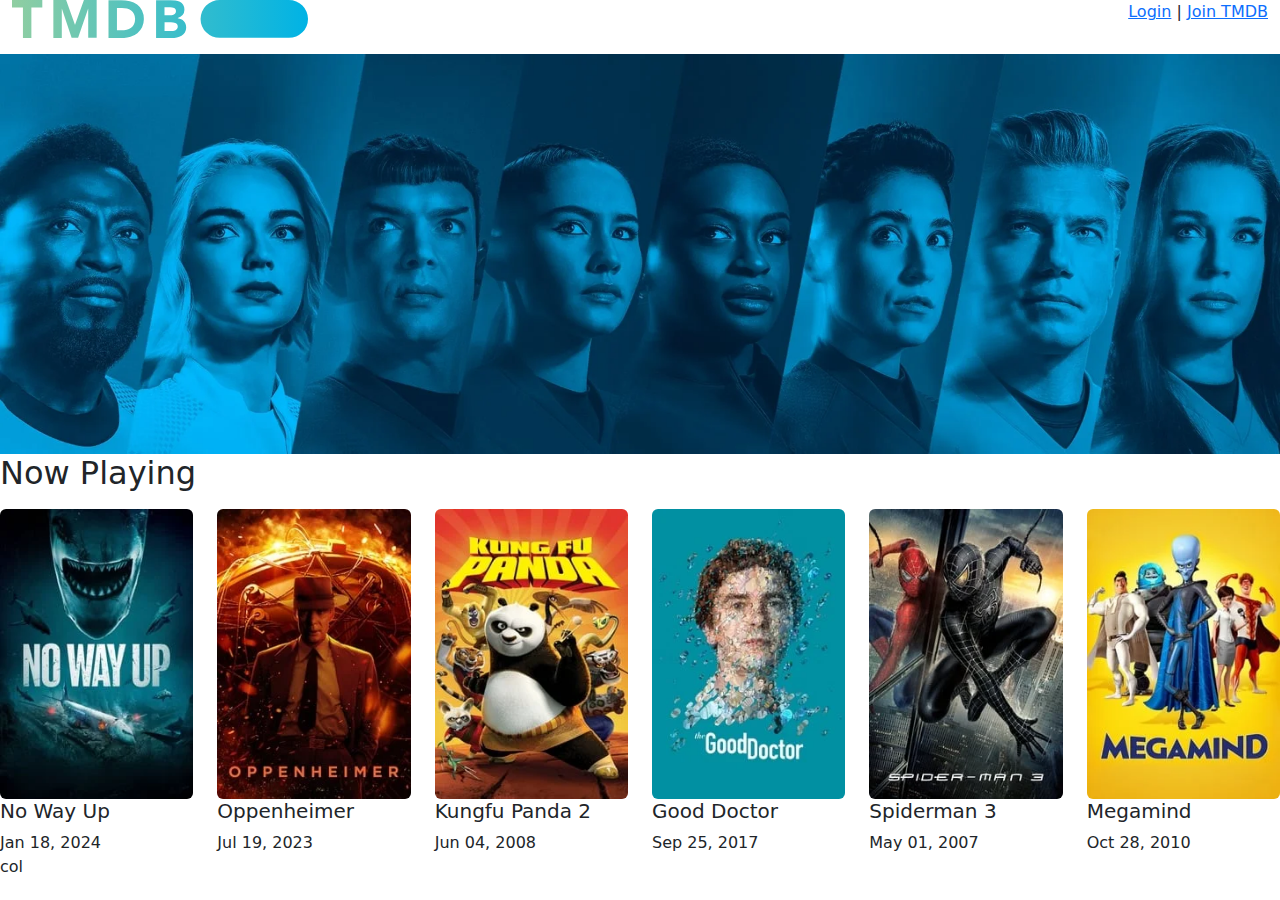
==== bs/index.html @ f5e77dcc "ini updatee" ====
<!DOCTYPE html>
<html lang="en">
<head>
    <meta charset="UTF-8">
    <meta name="viewport" content="width=device-width, initial-scale=1.0">
    <title>The Movie</title>
    <!-- bootstrap cdn -->
    <link href="https://cdn.jsdelivr.net/npm/bootstrap@5.3.3/dist/css/bootstrap.min.css" 
    rel="stylesheet" 
    integrity="sha384-QWTKZyjpPEjISv5WaRU9OFeRpok6YctnYmDr5pNlyT2bRjXh0JMhjY6hW+ALEwIH" 
    crossorigin="anonymous">
    
</head>
<body>
    <div class="container-fluid">
        <div class ="row">
    <!-- logo -->
    <div class="col-lg-3 text-end">
        <img src="img/logo.svg" alt="" class = "img-responsive"/>
    </div>
    <!-- link navigasi -->
    <div class="col-lg-9 text-end">
        <a href="#" class = "link-primary">Login</a> | <a href="#" class ="link-primary">Join TMDB</a>
    </div>
    </div>
</div>
    <div class = "row mt-3" >
        <div class = "col-lg-12">
            <!-- banner -->
            <img src="img/u0BDggs80FG9tyZwxWTzVTDQls0.jpg" alt="" class ="img-fluid">
        </div>
    </div>
    <h2>Now Playing</h2>
    <div class ="row mt-3">
        <div class ="col-lg-2 col-sm-4">
            <img src="img/1.webp" alt="" class ="img-fluid rounded"/>
            <h5> No Way Up</h5>
            Jan 18, 2024
        </div>
        <div class ="col-lg-2 col-sm-4">
            <img src="img/2.webp" alt="" class ="img-fluid rounded"/>
            <h5>Oppenheimer</h5>
            Jul 19, 2023
        </div>
        <div class ="col-lg-2 col-sm-4">
           <img src="img/3.webp" alt=""  class ="img-fluid rounded"/>
           <h5>Kungfu Panda 2</h5>
           Jun 04, 2008
        </div>
        <div class ="col-lg-2 col-sm-4">
           <img src="img/4webp.webp" alt=""  class ="img-fluid rounded"/>
           <h5>Good Doctor</h5>
           Sep 25, 2017
        </div>
        <div class ="col-lg-2 col-sm-4">
           <img src="img/5.webp" alt=""  class ="img-fluid rounded"/>
           <h5>Spiderman 3</h5>
           May 01, 2007
        </div>
        <div class ="col-lg-2 col-sm-4">
           <img src="img/6.webp" alt=""  class ="img-fluid rounded"/>
           <h5>Megamind</h5>
           Oct 28, 2010
        </div>
    </div>
    col
</div>
</body>
</html>
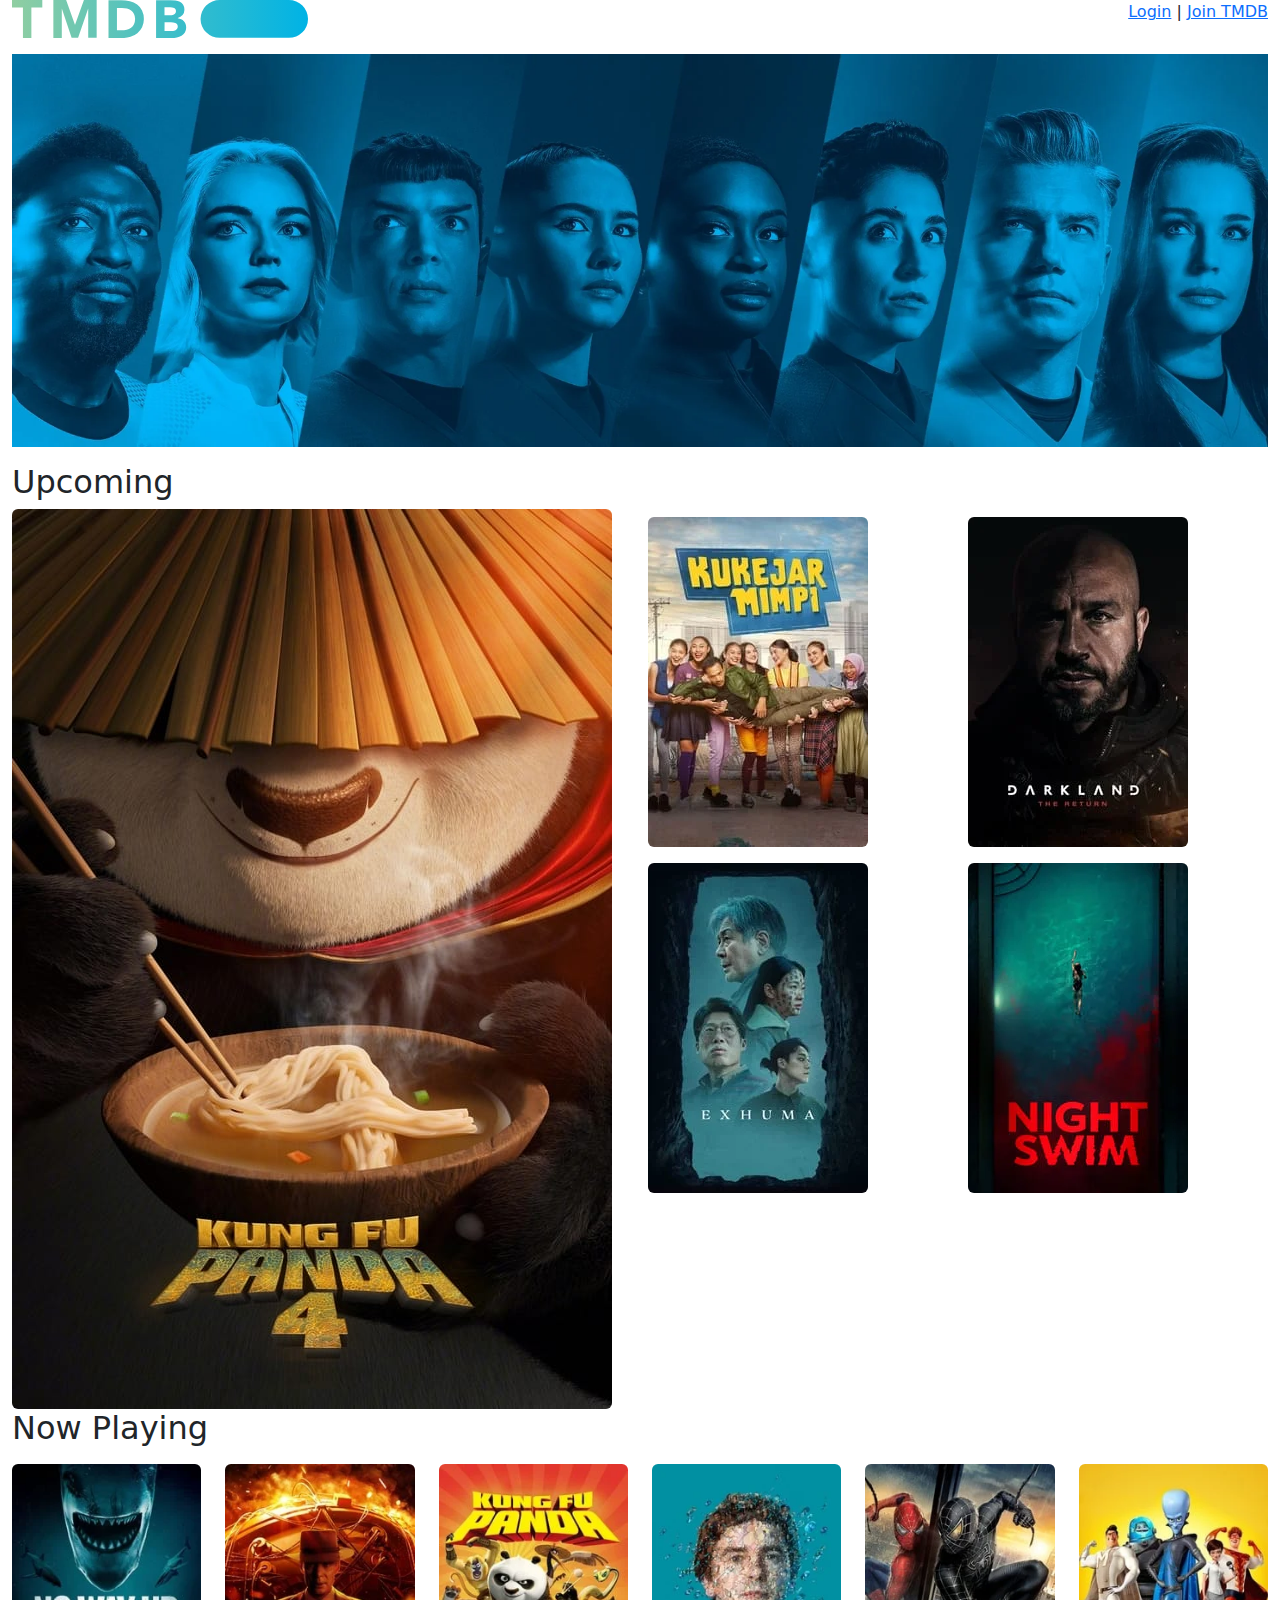
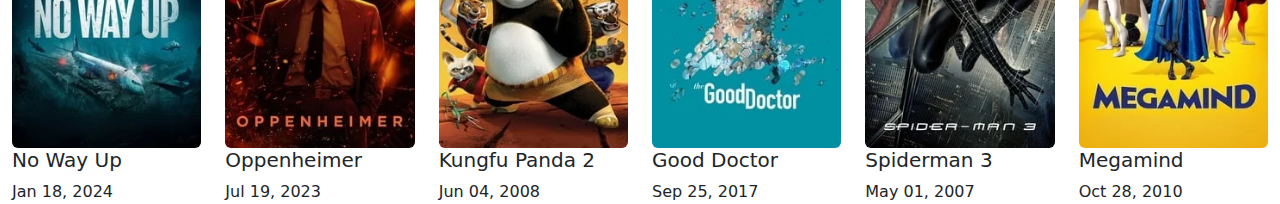
==== commit b323e8e4: "updatee" ====
--- a/bs/index.html
+++ b/bs/index.html
@@ -1,69 +1,100 @@
 <!DOCTYPE html>
 <html lang="en">
+
 <head>
     <meta charset="UTF-8">
     <meta name="viewport" content="width=device-width, initial-scale=1.0">
     <title>The Movie</title>
     <!-- bootstrap cdn -->
-    <link href="https://cdn.jsdelivr.net/npm/bootstrap@5.3.3/dist/css/bootstrap.min.css" 
-    rel="stylesheet" 
-    integrity="sha384-QWTKZyjpPEjISv5WaRU9OFeRpok6YctnYmDr5pNlyT2bRjXh0JMhjY6hW+ALEwIH" 
-    crossorigin="anonymous">
-    
+    <link href="https://cdn.jsdelivr.net/npm/bootstrap@5.3.3/dist/css/bootstrap.min.css" rel="stylesheet"
+        integrity="sha384-QWTKZyjpPEjISv5WaRU9OFeRpok6YctnYmDr5pNlyT2bRjXh0JMhjY6hW+ALEwIH" crossorigin="anonymous">
+
 </head>
+
 <body>
     <div class="container-fluid">
-        <div class ="row">
-    <!-- logo -->
-    <div class="col-lg-3 text-end">
-        <img src="img/logo.svg" alt="" class = "img-responsive"/>
+        <div class="row">
+            <!-- logo -->
+            <div class="col-lg-3 text-end">
+                <img src="img/logo.svg" alt="" class="img-responsive" />
+            </div>
+            <!-- link navigasi -->
+            <div class="col-lg-9 text-end">
+                <a href="#" class="link-primary">Login</a> | <a href="#" class="link-primary">Join TMDB</a>
+            </div>
+        </div>
+
+
+        <div class="row mt-3">
+            <div class="col-lg-12">
+                <!-- banner -->
+                <img src="img/u0BDggs80FG9tyZwxWTzVTDQls0.jpg" alt="" class="img-fluid">
+            </div>
+        </div>
+
+        <h2 class= "mt-3">Upcoming</h2>
+        <div class="row">
+            <div class="col-lg-6 ">
+                <img src="img/kungfu4.jpg" alt="" class="img-fluid rounded">
+            </div>
+            <div class="col-lg-6 col-sm-12">
+                <div class="row">
+                    <div class="col-lg-6 p-2 col-sm-6">
+                        <img src="img/eJaYXABZlLn2sgTkkRbu6JIGxNH.png" alt="" class="img-fluid rounded">
+                    </div>
+
+                    <div class="col-lg-6 p-2 col-sm-6">
+                        <img src="img/c8B4DsVcFVDLVmbpHMHU3RjLNAV.webp" alt="" class="img-fluid rounded">
+                    </div>
+
+                    <div class="col-lg-6 p-2 col-sm-6">
+                        <img src="img/pQYHouPsDw32FhDLr7E3jmw0WTk.webp" alt="" class="img-fluid rounded">
+                    </div>
+
+                    <div class="col-lg-6 p-2 col-sm-6">
+                        <img src="img/9kSBjQ7KvMpCsdTYJ8BFiCNiMp4.webp" alt="" class="img-fluid rounded">
+                    </div>
+                </div>
+            </div>
+
+
+        </div>
+
+        <h2>Now Playing</h2>
+        <div class="row mt-3">
+            <div class="col-lg-2 col-sm-4">
+                <img src="img/1.webp" alt="" class="img-fluid rounded" />
+                <h5> No Way Up</h5>
+                Jan 18, 2024
+            </div>
+            <div class="col-lg-2 col-sm-4">
+                <img src="img/2.webp" alt="" class="img-fluid rounded" />
+                <h5>Oppenheimer</h5>
+                Jul 19, 2023
+            </div>
+            <div class="col-lg-2 col-sm-4">
+                <img src="img/3.webp" alt="" class="img-fluid rounded" />
+                <h5>Kungfu Panda 2</h5>
+                Jun 04, 2008
+            </div>
+            <div class="col-lg-2 col-sm-4">
+                <img src="img/4webp.webp" alt="" class="img-fluid rounded" />
+                <h5>Good Doctor</h5>
+                Sep 25, 2017
+            </div>
+            <div class="col-lg-2 col-sm-4">
+                <img src="img/5.webp" alt="" class="img-fluid rounded" />
+                <h5>Spiderman 3</h5>
+                May 01, 2007
+            </div>
+            <div class="col-lg-2 col-sm-4">
+                <img src="img/6.webp" alt="" class="img-fluid rounded" />
+                <h5>Megamind</h5>
+                Oct 28, 2010
+            </div>
+        </div>
+
     </div>
-    <!-- link navigasi -->
-    <div class="col-lg-9 text-end">
-        <a href="#" class = "link-primary">Login</a> | <a href="#" class ="link-primary">Join TMDB</a>
-    </div>
-    </div>
-</div>
-    <div class = "row mt-3" >
-        <div class = "col-lg-12">
-            <!-- banner -->
-            <img src="img/u0BDggs80FG9tyZwxWTzVTDQls0.jpg" alt="" class ="img-fluid">
-        </div>
-    </div>
-    <h2>Now Playing</h2>
-    <div class ="row mt-3">
-        <div class ="col-lg-2 col-sm-4">
-            <img src="img/1.webp" alt="" class ="img-fluid rounded"/>
-            <h5> No Way Up</h5>
-            Jan 18, 2024
-        </div>
-        <div class ="col-lg-2 col-sm-4">
-            <img src="img/2.webp" alt="" class ="img-fluid rounded"/>
-            <h5>Oppenheimer</h5>
-            Jul 19, 2023
-        </div>
-        <div class ="col-lg-2 col-sm-4">
-           <img src="img/3.webp" alt=""  class ="img-fluid rounded"/>
-           <h5>Kungfu Panda 2</h5>
-           Jun 04, 2008
-        </div>
-        <div class ="col-lg-2 col-sm-4">
-           <img src="img/4webp.webp" alt=""  class ="img-fluid rounded"/>
-           <h5>Good Doctor</h5>
-           Sep 25, 2017
-        </div>
-        <div class ="col-lg-2 col-sm-4">
-           <img src="img/5.webp" alt=""  class ="img-fluid rounded"/>
-           <h5>Spiderman 3</h5>
-           May 01, 2007
-        </div>
-        <div class ="col-lg-2 col-sm-4">
-           <img src="img/6.webp" alt=""  class ="img-fluid rounded"/>
-           <h5>Megamind</h5>
-           Oct 28, 2010
-        </div>
-    </div>
-    col
-</div>
 </body>
+
 </html>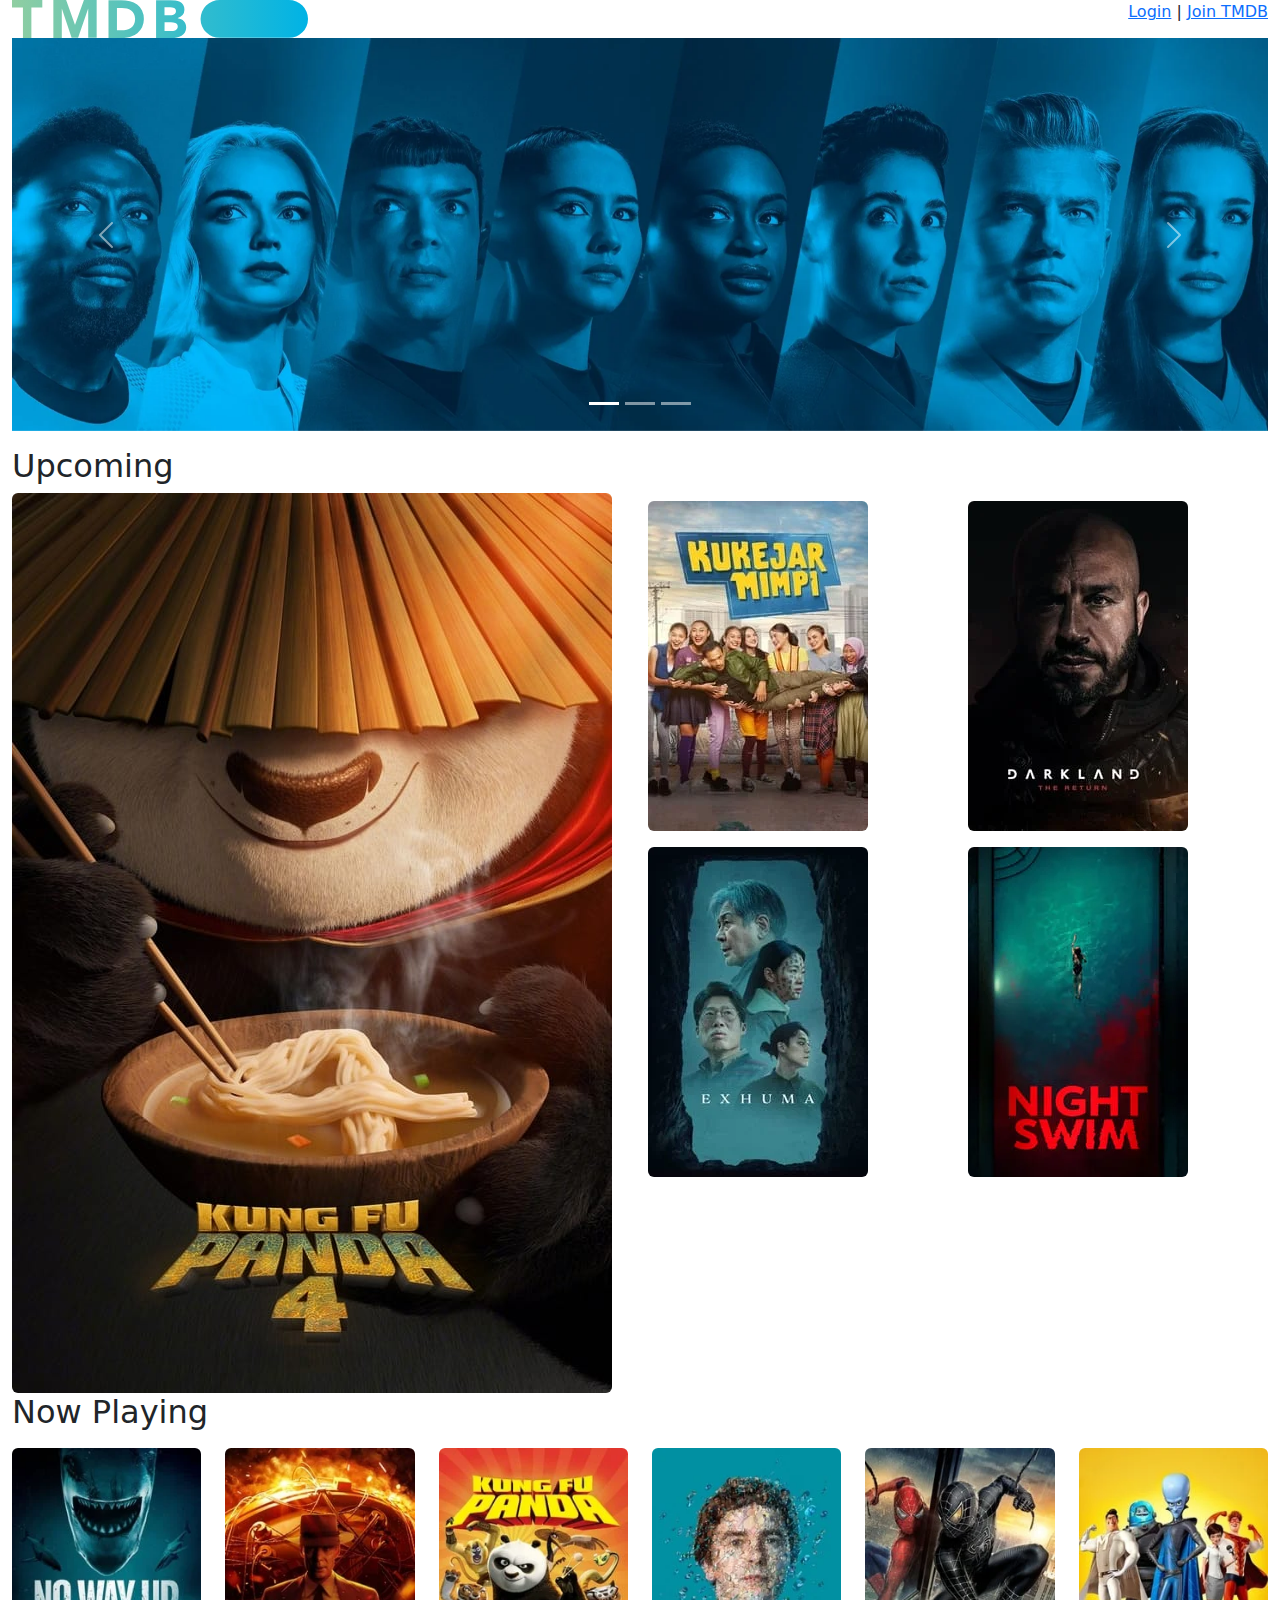
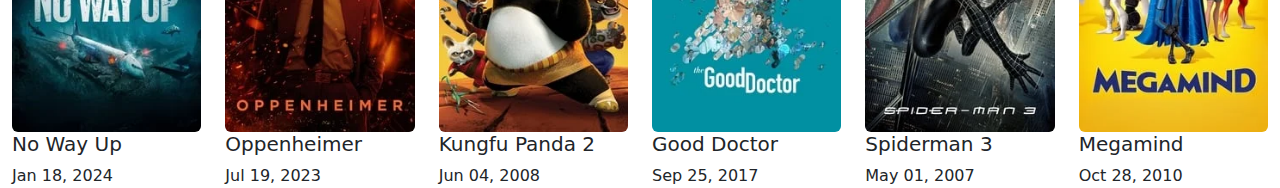
==== commit 6105756f: "UPDATE" ====
--- a/bs/index.html
+++ b/bs/index.html
@@ -9,8 +9,9 @@
     <link href="https://cdn.jsdelivr.net/npm/bootstrap@5.3.3/dist/css/bootstrap.min.css" rel="stylesheet"
         integrity="sha384-QWTKZyjpPEjISv5WaRU9OFeRpok6YctnYmDr5pNlyT2bRjXh0JMhjY6hW+ALEwIH" crossorigin="anonymous">
 
+        <script src="https://cdn.jsdelivr.net/npm/bootstrap@5.3.3/dist/js/bootstrap.bundle.min.js"></script>
+
 </head>
-
 <body>
     <div class="container-fluid">
         <div class="row">
@@ -24,13 +25,44 @@
             </div>
         </div>
 
+        
+<!-- Carousel -->
+<div id="demo" class="carousel slide" data-bs-ride="carousel">
 
-        <div class="row mt-3">
-            <div class="col-lg-12">
+    <!-- Indicators/dots -->
+    <div class="carousel-indicators">
+        <button type="button" data-bs-target="#demo" data-bs-slide-to="0" class="active"></button>
+        <button type="button" data-bs-target="#demo" data-bs-slide-to="1"></button>
+        <button type="button" data-bs-target="#demo" data-bs-slide-to="2"></button>
+    </div>
+
+    <!-- The slideshow/carousel -->
+    <div class="carousel-inner">
+        <div class="carousel-item active">
+            <img src="img/u0BDggs80FG9tyZwxWTzVTDQls0.jpg" alt="Los Angeles" class="d-block" style="width:100%">
+        </div>
+        <div class="carousel-item">
+            <img src="img/u0BDggs80FG9tyZwxWTzVTDQls0.jpg" alt="Chicago" class="d-block" style="width:100%">
+        </div>
+        <div class="carousel-item">
+            <img src="IMG/u0BDggs80FG9tyZwxWTzVTDQls0.jpg" alt="New York" class="d-block" style="width:100%">
+        </div>
+    </div>
+
+    <!-- Left and right controls/icons -->
+    <button class="carousel-control-prev" type="button" data-bs-target="#demo" data-bs-slide="prev">
+        <span class="carousel-control-prev-icon"></span>
+    </button>
+    <button class="carousel-control-next" type="button" data-bs-target="#demo" data-bs-slide="next">
+        <span class="carousel-control-next-icon"></span>
+    </button>
+</div>
+        <!-- <div class="row mt-3"> -->
+            <!-- <div class="col-lg-12"> -->
                 <!-- banner -->
-                <img src="img/u0BDggs80FG9tyZwxWTzVTDQls0.jpg" alt="" class="img-fluid">
-            </div>
-        </div>
+                <!-- <img src="img/u0BDggs80FG9tyZwxWTzVTDQls0.jpg" alt="" class="img-fluid"> -->
+            <!-- </div> -->
+        <!-- </div> -->
 
         <h2 class= "mt-3">Upcoming</h2>
         <div class="row">
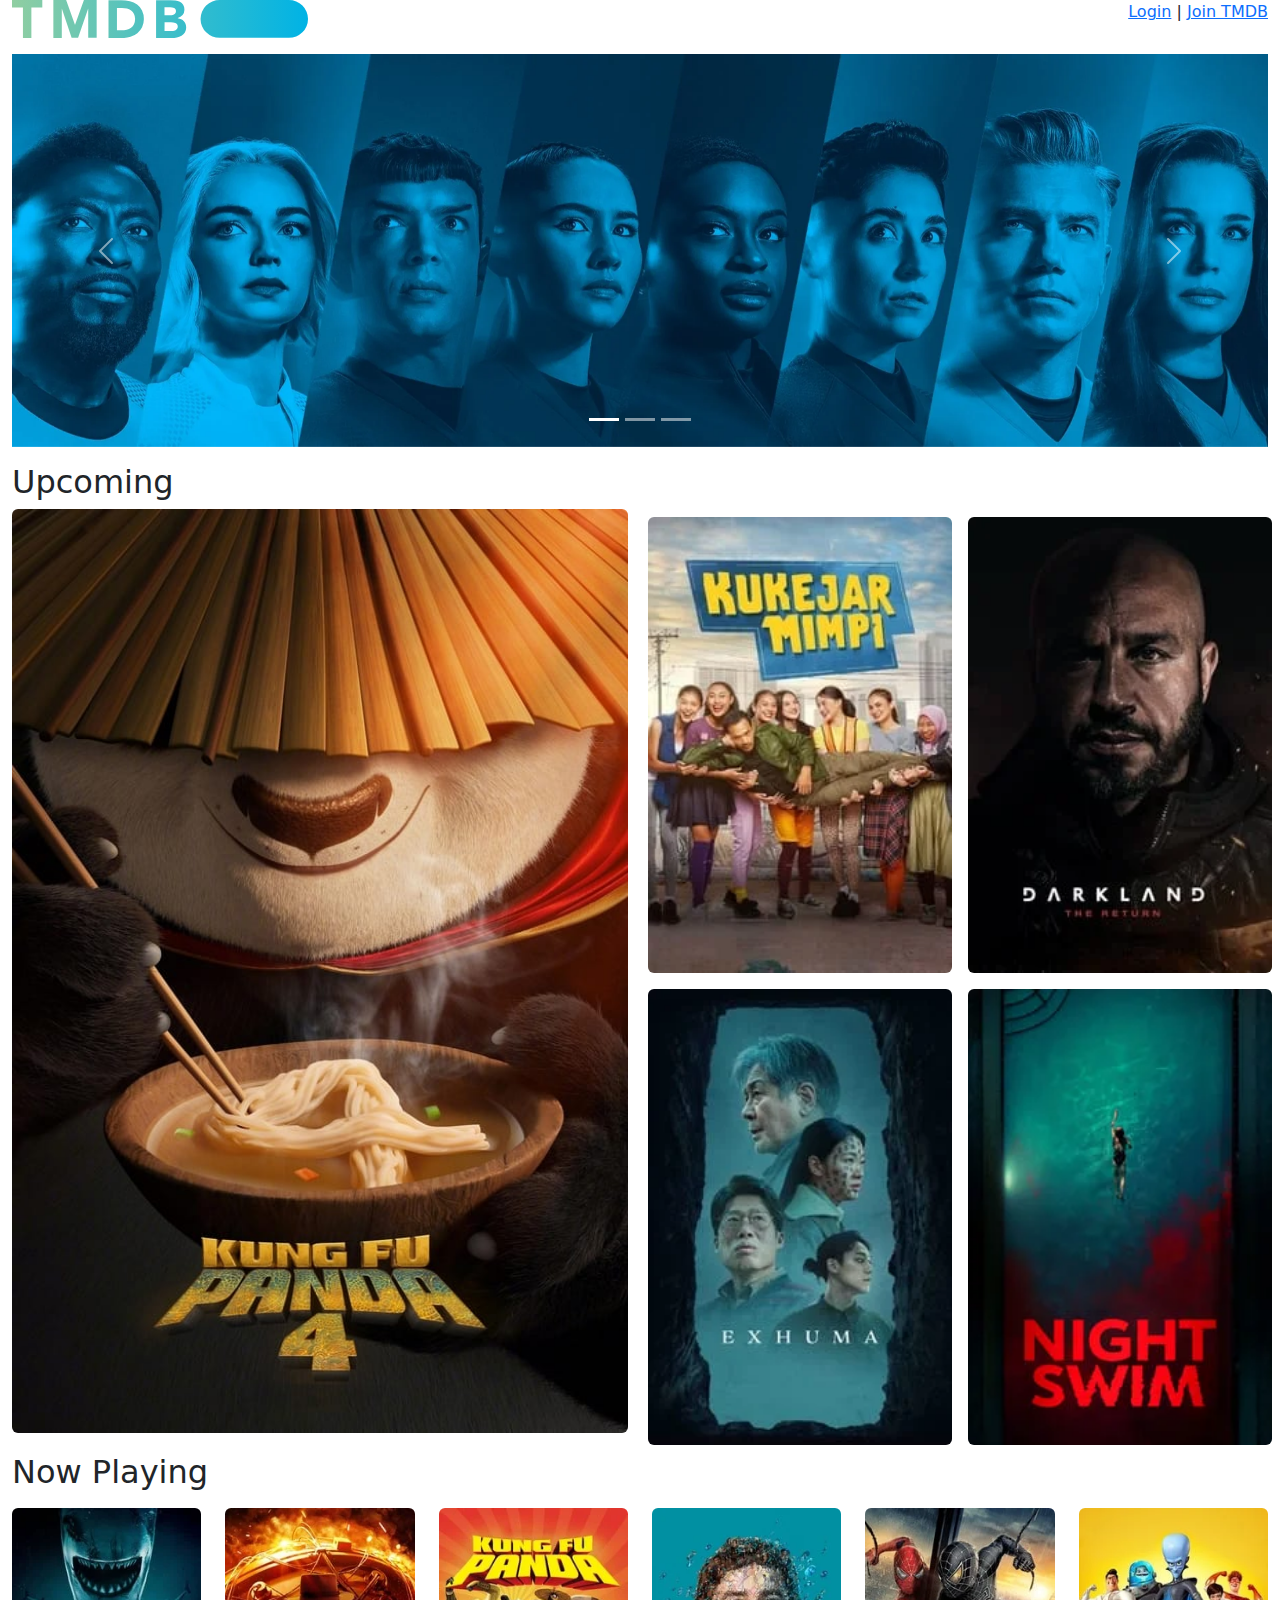
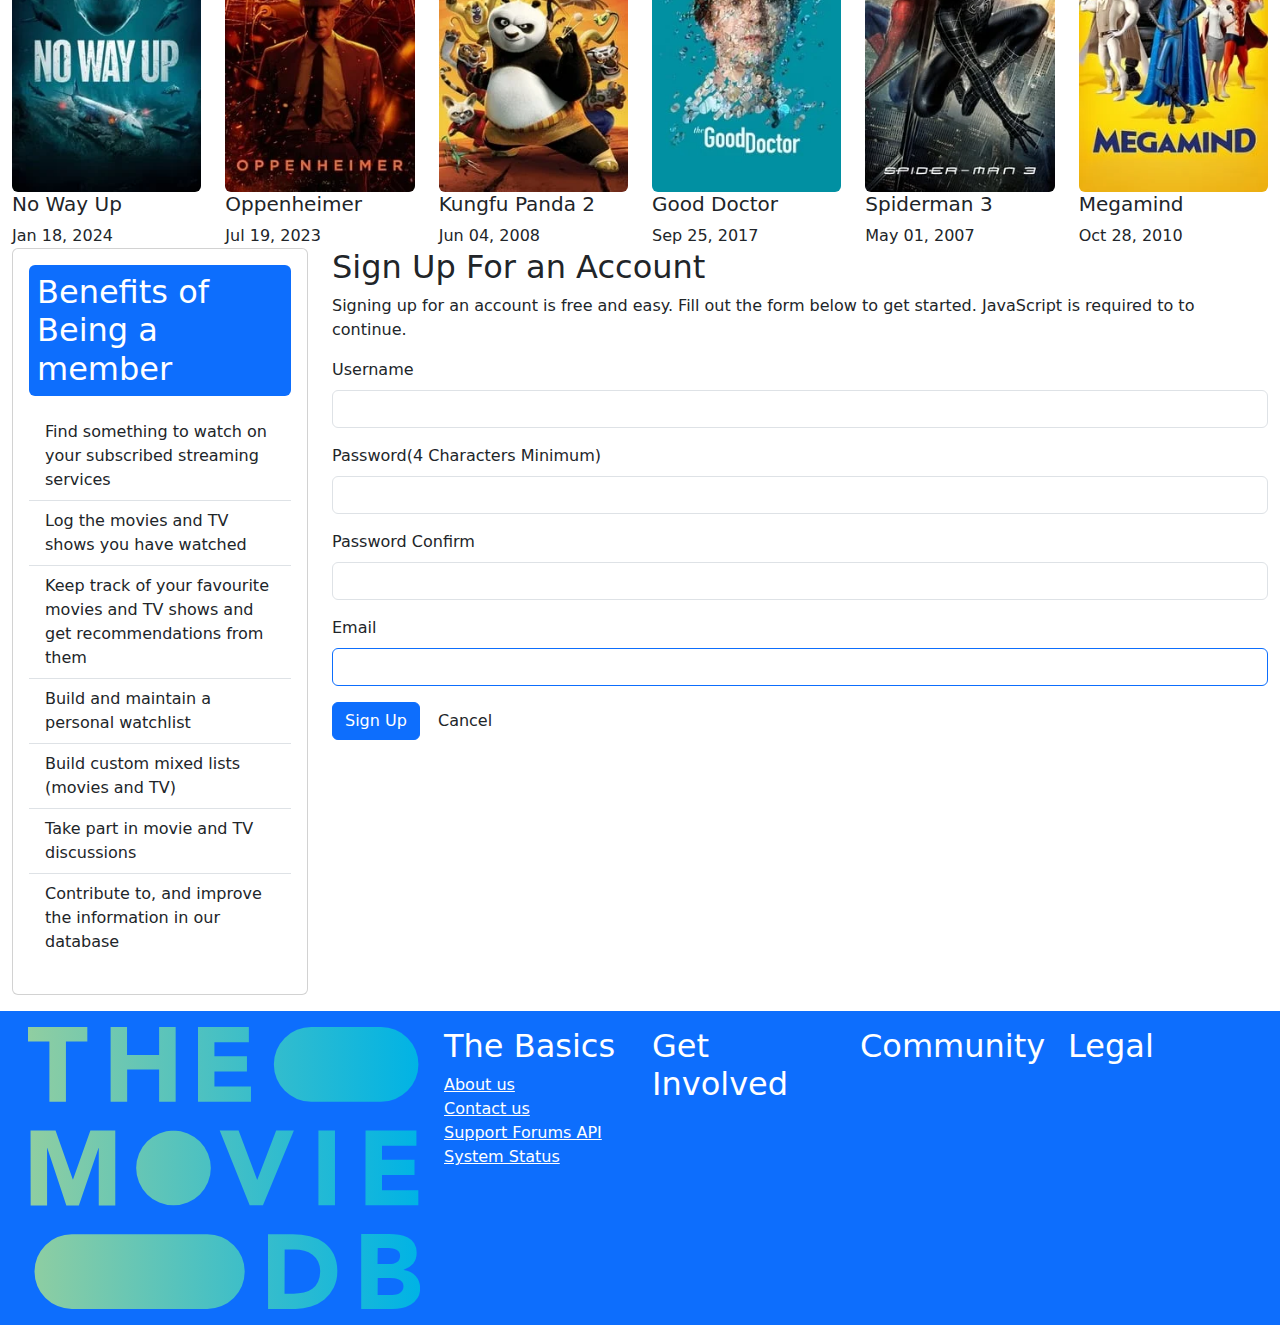
==== commit 3b2d256e: "update boskuu" ====
--- a/bs/index.html
+++ b/bs/index.html
@@ -27,7 +27,7 @@
 
         
 <!-- Carousel -->
-<div id="demo" class="carousel slide" data-bs-ride="carousel">
+<div id="demo" class="mt-3 carousel slide" data-bs-ride="carousel">
 
     <!-- Indicators/dots -->
     <div class="carousel-indicators">
@@ -42,10 +42,10 @@
             <img src="img/u0BDggs80FG9tyZwxWTzVTDQls0.jpg" alt="Los Angeles" class="d-block" style="width:100%">
         </div>
         <div class="carousel-item">
-            <img src="img/u0BDggs80FG9tyZwxWTzVTDQls0.jpg" alt="Chicago" class="d-block" style="width:100%">
+            <img src="img/download.jpg" alt="Chicago" class="d-block" style="width:100%">
         </div>
         <div class="carousel-item">
-            <img src="IMG/u0BDggs80FG9tyZwxWTzVTDQls0.jpg" alt="New York" class="d-block" style="width:100%">
+            <img src="IMG/8dcd7b82-92ad-4cf2-9880-bddde1882fa2.webp" alt="New York" class="d-block" style="width:100%">
         </div>
     </div>
 
@@ -60,31 +60,31 @@
         <!-- <div class="row mt-3"> -->
             <!-- <div class="col-lg-12"> -->
                 <!-- banner -->
-                <!-- <img src="img/u0BDggs80FG9tyZwxWTzVTDQls0.jpg" alt="" class="img-fluid"> -->
+                <!-- <img src="img/u0BDggs80FG9tyZwxWTzVTDQls0.jpg" alt="" class="d-block w-100"> -->
             <!-- </div> -->
         <!-- </div> -->
 
         <h2 class= "mt-3">Upcoming</h2>
         <div class="row">
             <div class="col-lg-6 ">
-                <img src="img/kungfu4.jpg" alt="" class="img-fluid rounded">
+                <img src="img/kungfu4.jpg" alt="" class="d-block w-100 rounded">
             </div>
             <div class="col-lg-6 col-sm-12">
                 <div class="row">
                     <div class="col-lg-6 p-2 col-sm-6">
-                        <img src="img/eJaYXABZlLn2sgTkkRbu6JIGxNH.png" alt="" class="img-fluid rounded">
-                    </div>
-
-                    <div class="col-lg-6 p-2 col-sm-6">
-                        <img src="img/c8B4DsVcFVDLVmbpHMHU3RjLNAV.webp" alt="" class="img-fluid rounded">
-                    </div>
-
-                    <div class="col-lg-6 p-2 col-sm-6">
-                        <img src="img/pQYHouPsDw32FhDLr7E3jmw0WTk.webp" alt="" class="img-fluid rounded">
-                    </div>
-
-                    <div class="col-lg-6 p-2 col-sm-6">
-                        <img src="img/9kSBjQ7KvMpCsdTYJ8BFiCNiMp4.webp" alt="" class="img-fluid rounded">
+                        <img src="img/eJaYXABZlLn2sgTkkRbu6JIGxNH.png" alt="" class="d-block w-100 rounded">
+                    </div>
+
+                    <div class="col-lg-6 p-2 col-sm-6">
+                        <img src="img/c8B4DsVcFVDLVmbpHMHU3RjLNAV.webp" alt="" class="d-block w-100 rounded">
+                    </div>
+
+                    <div class="col-lg-6 p-2 col-sm-6">
+                        <img src="img/pQYHouPsDw32FhDLr7E3jmw0WTk.webp" alt="" class="d-block w-100 rounded">
+                    </div>
+
+                    <div class="col-lg-6 p-2 col-sm-6">
+                        <img src="img/9kSBjQ7KvMpCsdTYJ8BFiCNiMp4.webp" alt="" class="d-block w-100 rounded">
                     </div>
                 </div>
             </div>
@@ -95,38 +95,107 @@
         <h2>Now Playing</h2>
         <div class="row mt-3">
             <div class="col-lg-2 col-sm-4">
-                <img src="img/1.webp" alt="" class="img-fluid rounded" />
+                <img src="img/1.webp" alt="" class="d-block w-100 rounded" />
                 <h5> No Way Up</h5>
                 Jan 18, 2024
             </div>
             <div class="col-lg-2 col-sm-4">
-                <img src="img/2.webp" alt="" class="img-fluid rounded" />
+                <img src="img/2.webp" alt="" class="d-block w-100 rounded" />
                 <h5>Oppenheimer</h5>
                 Jul 19, 2023
             </div>
             <div class="col-lg-2 col-sm-4">
-                <img src="img/3.webp" alt="" class="img-fluid rounded" />
+                <img src="img/3.webp" alt="" class="d-block w-100 rounded" />
                 <h5>Kungfu Panda 2</h5>
                 Jun 04, 2008
             </div>
             <div class="col-lg-2 col-sm-4">
-                <img src="img/4webp.webp" alt="" class="img-fluid rounded" />
+                <img src="img/4webp.webp" alt="" class="d-block w-100 rounded" />
                 <h5>Good Doctor</h5>
                 Sep 25, 2017
             </div>
             <div class="col-lg-2 col-sm-4">
-                <img src="img/5.webp" alt="" class="img-fluid rounded" />
+                <img src="img/5.webp" alt="" class="d-block w-100 rounded" />
                 <h5>Spiderman 3</h5>
                 May 01, 2007
             </div>
             <div class="col-lg-2 col-sm-4">
-                <img src="img/6.webp" alt="" class="img-fluid rounded" />
+                <img src="img/6.webp" alt="" class="d-block w-100 rounded" />
                 <h5>Megamind</h5>
                 Oct 28, 2010
             </div>
         </div>
-
-    </div>
+        <!-- akhir now playing -->
+
+        <!-- awal sign up -->
+        <div class = "row">
+            <div class = "col-lg-3">
+                <!-- teks benefit -->
+                <div class ="card">
+                <div class = "card-body">
+                    <h2 class = "bg-primary rounded text-white p-2">Benefits of Being a member</h2>
+                    <p class ="card-text">
+                        <ul class="list-group list-group-flush">
+                          <li class="list-group-item">Find something to watch on your subscribed streaming services</li>
+                          <li class="list-group-item">Log the movies and TV shows you have watched</li>
+                          <li class="list-group-item">Keep track of your favourite movies and TV shows and get recommendations from them</li>
+                          <li class="list-group-item">Build and maintain a personal watchlist</li>
+                          <li class="list-group-item">Build custom mixed lists (movies and TV)</li>
+                          <li class="list-group-item">Take part in movie and TV discussions</li>
+                          <li class="list-group-item"> Contribute to, and improve the information in our database</li>
+                        </ul>
+                    </p>
+                </div></div>
+            </div>
+        <div  class = "col-lg-9">
+             <h2>Sign Up For an Account</h2>
+        <p>Signing up for an account is free and easy. Fill out the form below to get started. JavaScript is required to to continue.
+
+        </p>
+        <form action="">
+        <div class ="mb-3">
+            <label for="" class ="form-label">Username</label>
+            <input type="text" class="form-control">
+        </div>
+
+        <div class ="mb-3">
+            <label for="" class ="form-label">Password(4 Characters Minimum)</label>
+            <input type="password" class="form-control">
+        </div>
+        <div class ="mb-3">
+            <label for="" class ="form-label">Password Confirm</label>
+            <input type="password" class="form-control">
+        </div>
+
+        <div class ="mb-3">
+            <label for="" class ="form-label">Email</label>
+            <input type="email" class="form-control border border-primary">
+        </div>
+        <button class ="btn btn-primary ">Sign Up</button>
+        <button class ="btn btn-default text primary">Cancel</button>
+        </form>
+        </div>
+        </div>
+        <!-- akhir sign up -->
+        <div class = "row bg-primary mt-3 text-white p-3">
+            <div class = "col-lg-4"><img src="img/logo2.svg" alt="" class="d-block w-100"></div>
+            <div class = "col-lg-2"><h2>The Basics</h2>
+                <a href="#" class="text-white">About us</a> <br> 
+                <a href="#" class="text-white">Contact us</a> <br>
+                <a href="#" class="text-white">Support Forums API</a> <br>
+                <a href="#" class="text-white">System Status</a> <br>
+            </div>
+            <div class = "col-lg-2"><h2>Get Involved</h2>
+            </div>
+            <div class = "col-lg-2"><h2>Community</h2>
+            </div>
+            <div class = "col-lg-2"><h2>Legal</h2>
+            </div>
+            </div>
+
+        <!-- akhir footer -->
+        <!-- form sign up -->
+
 </body>
 
 </html>